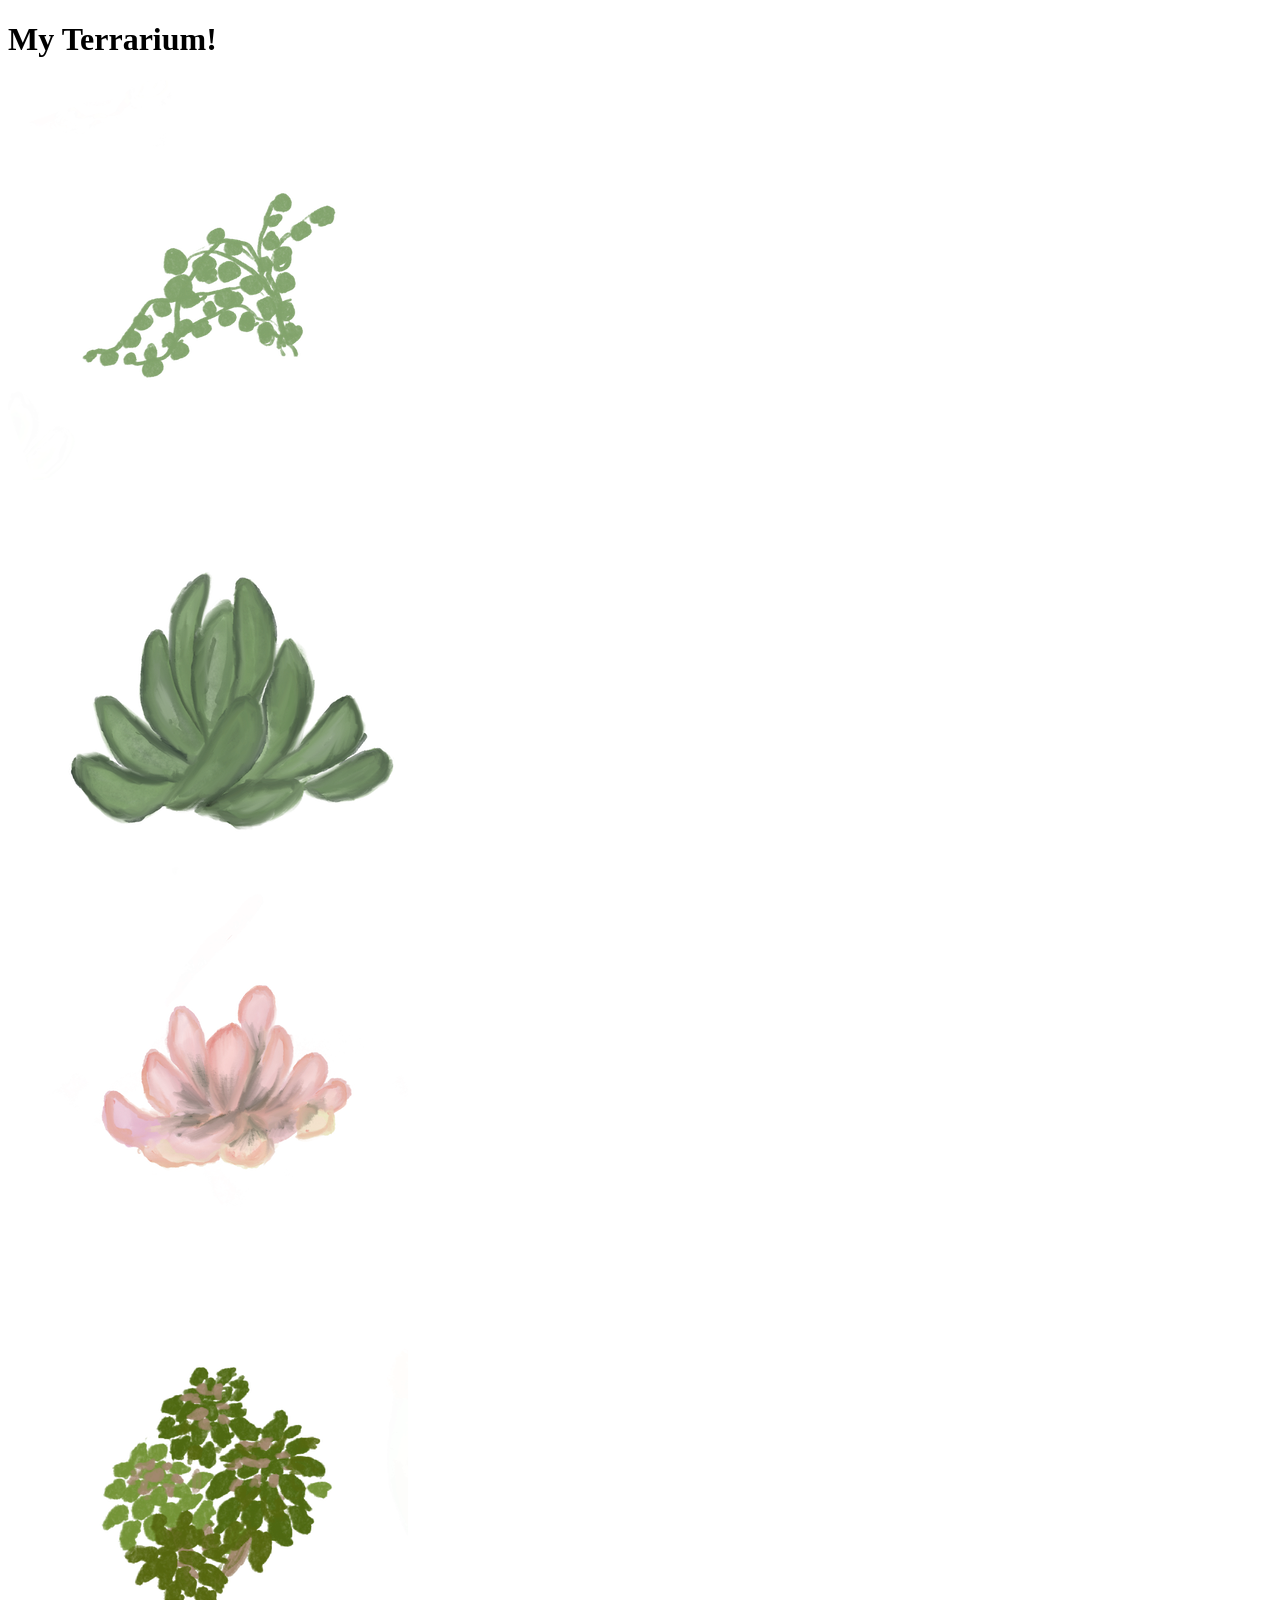
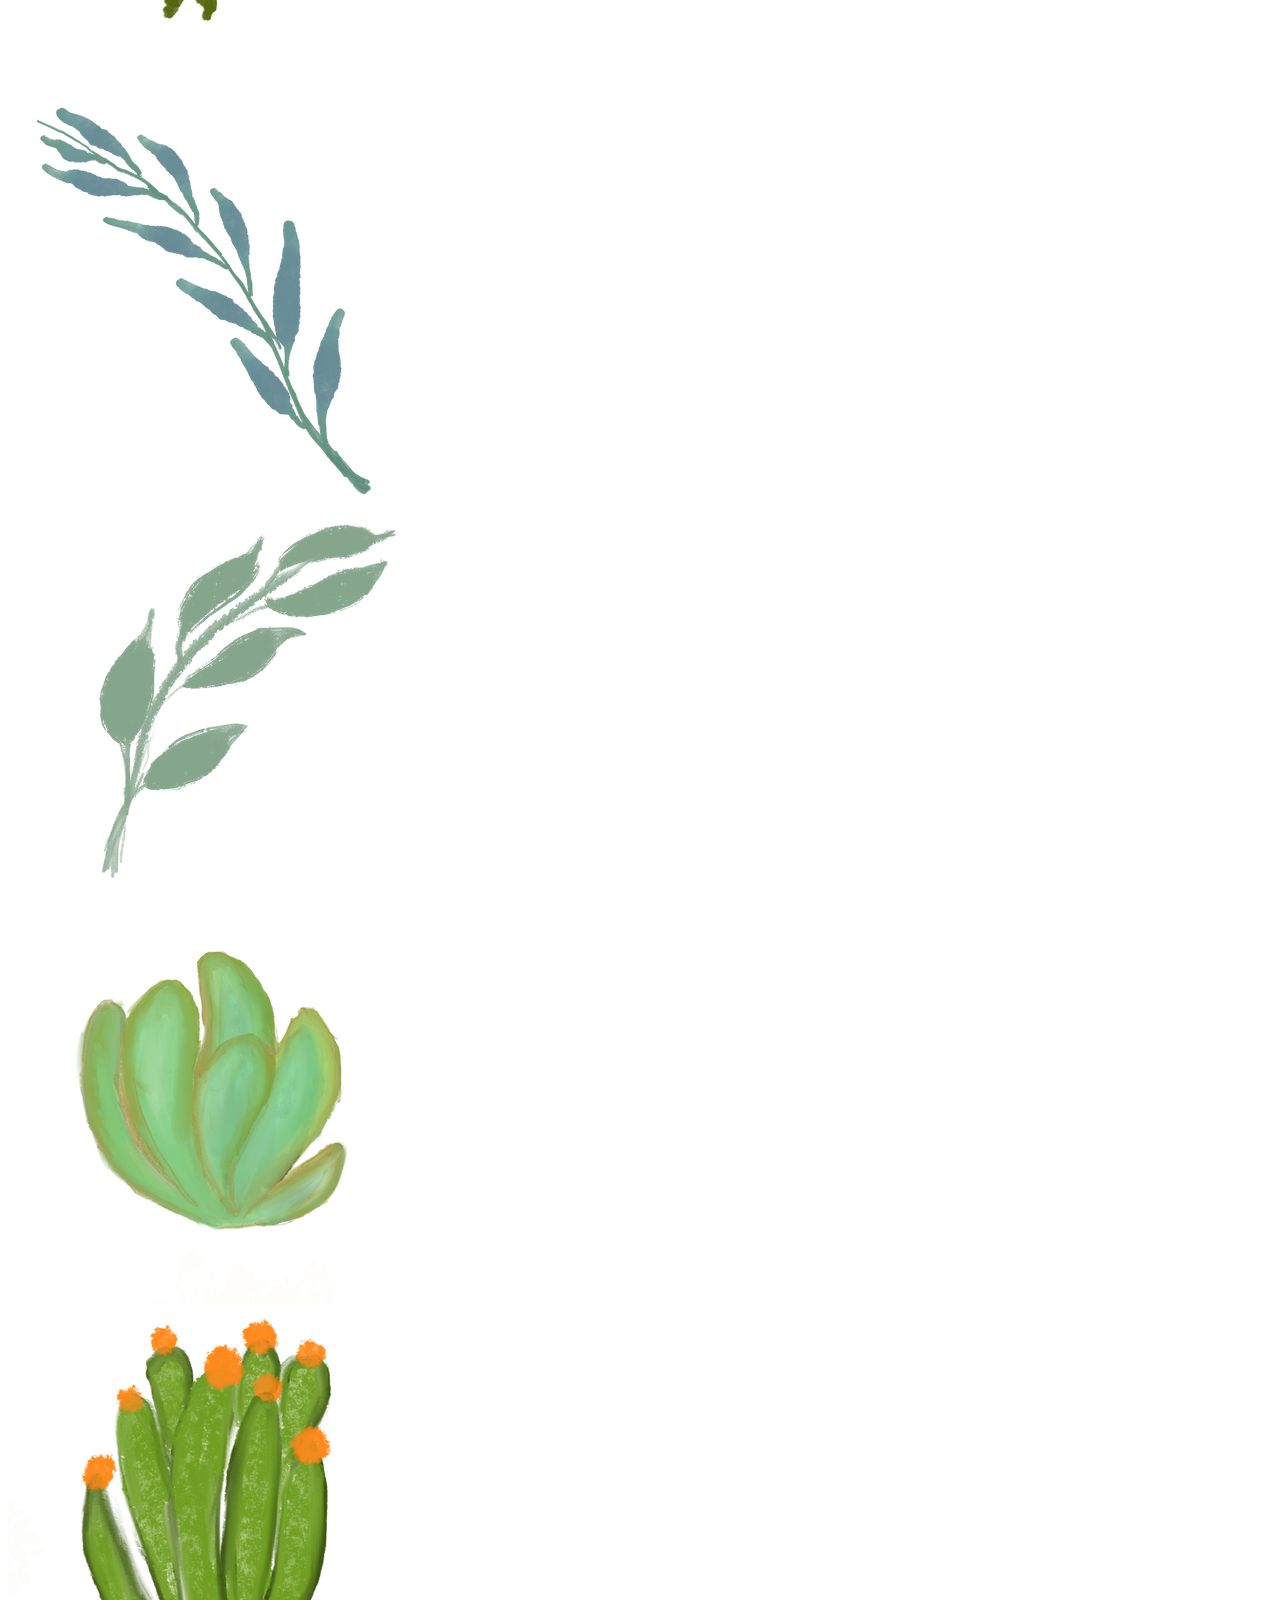
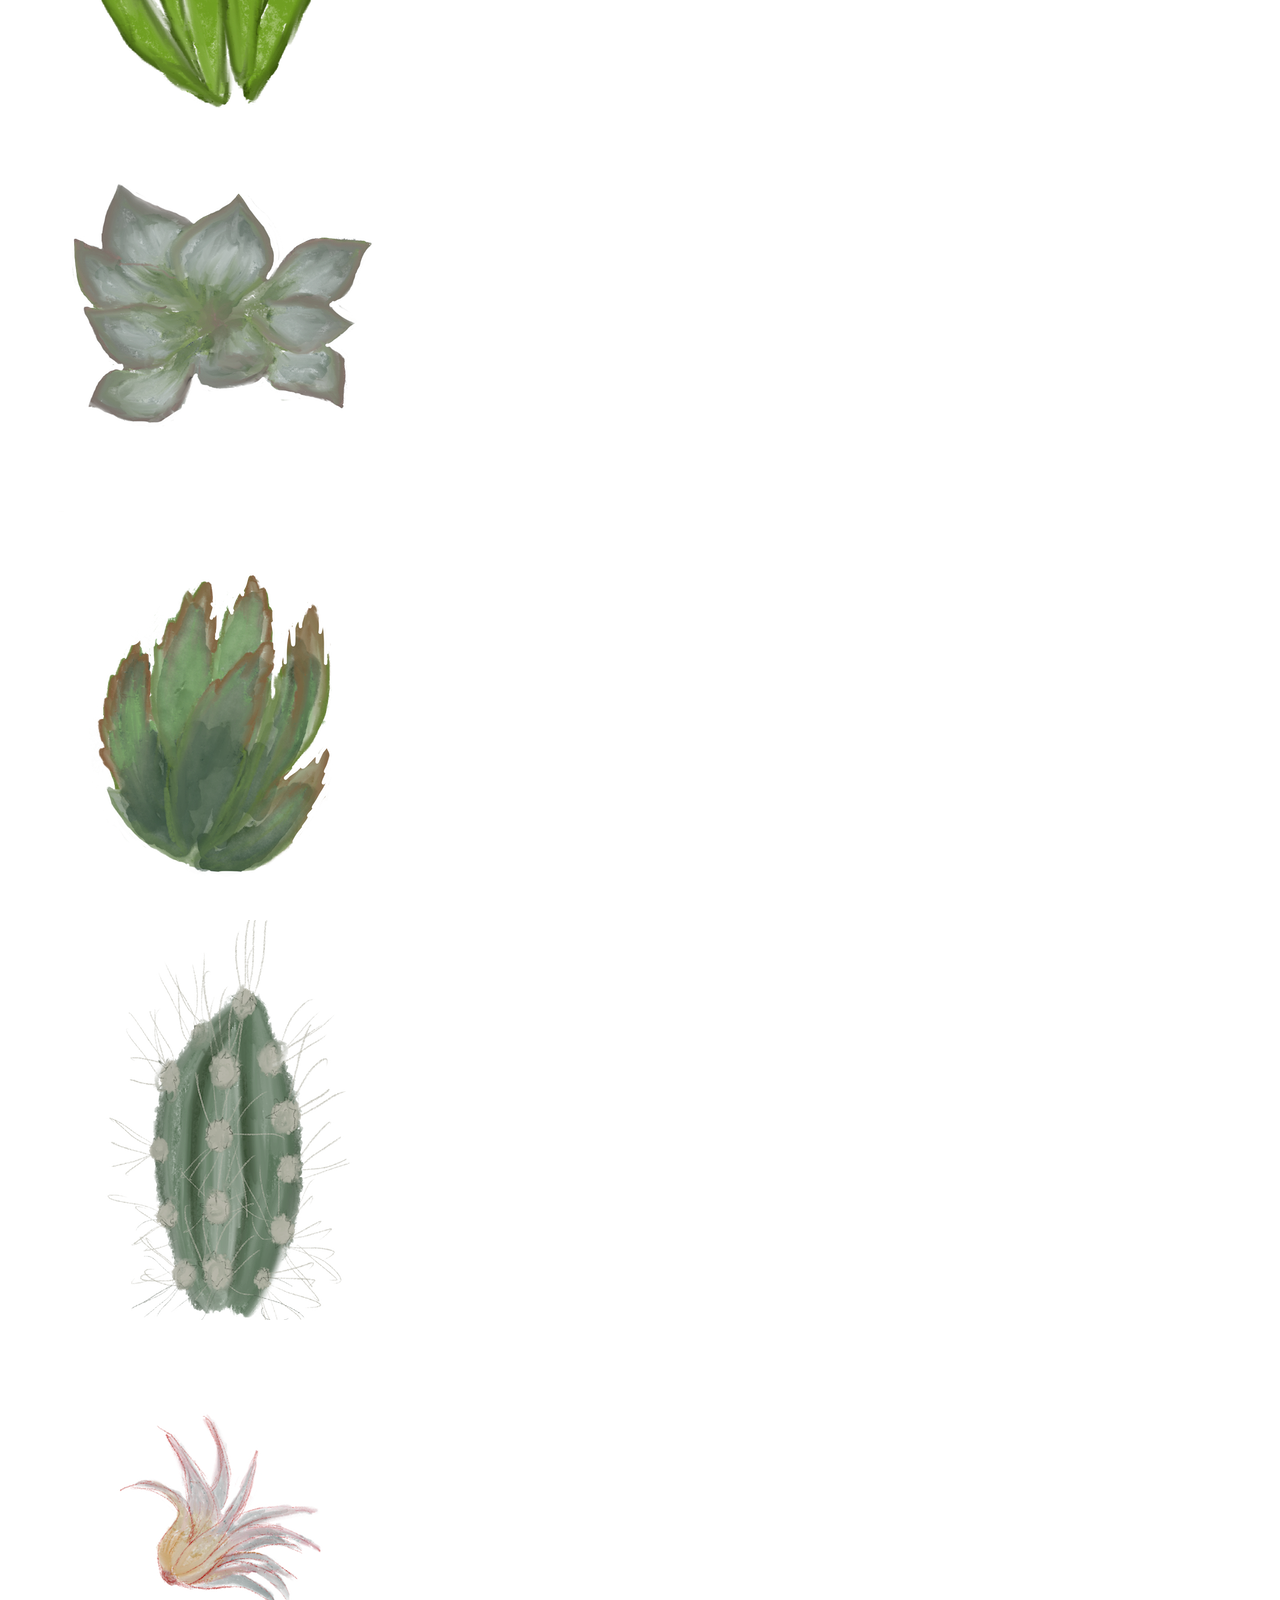
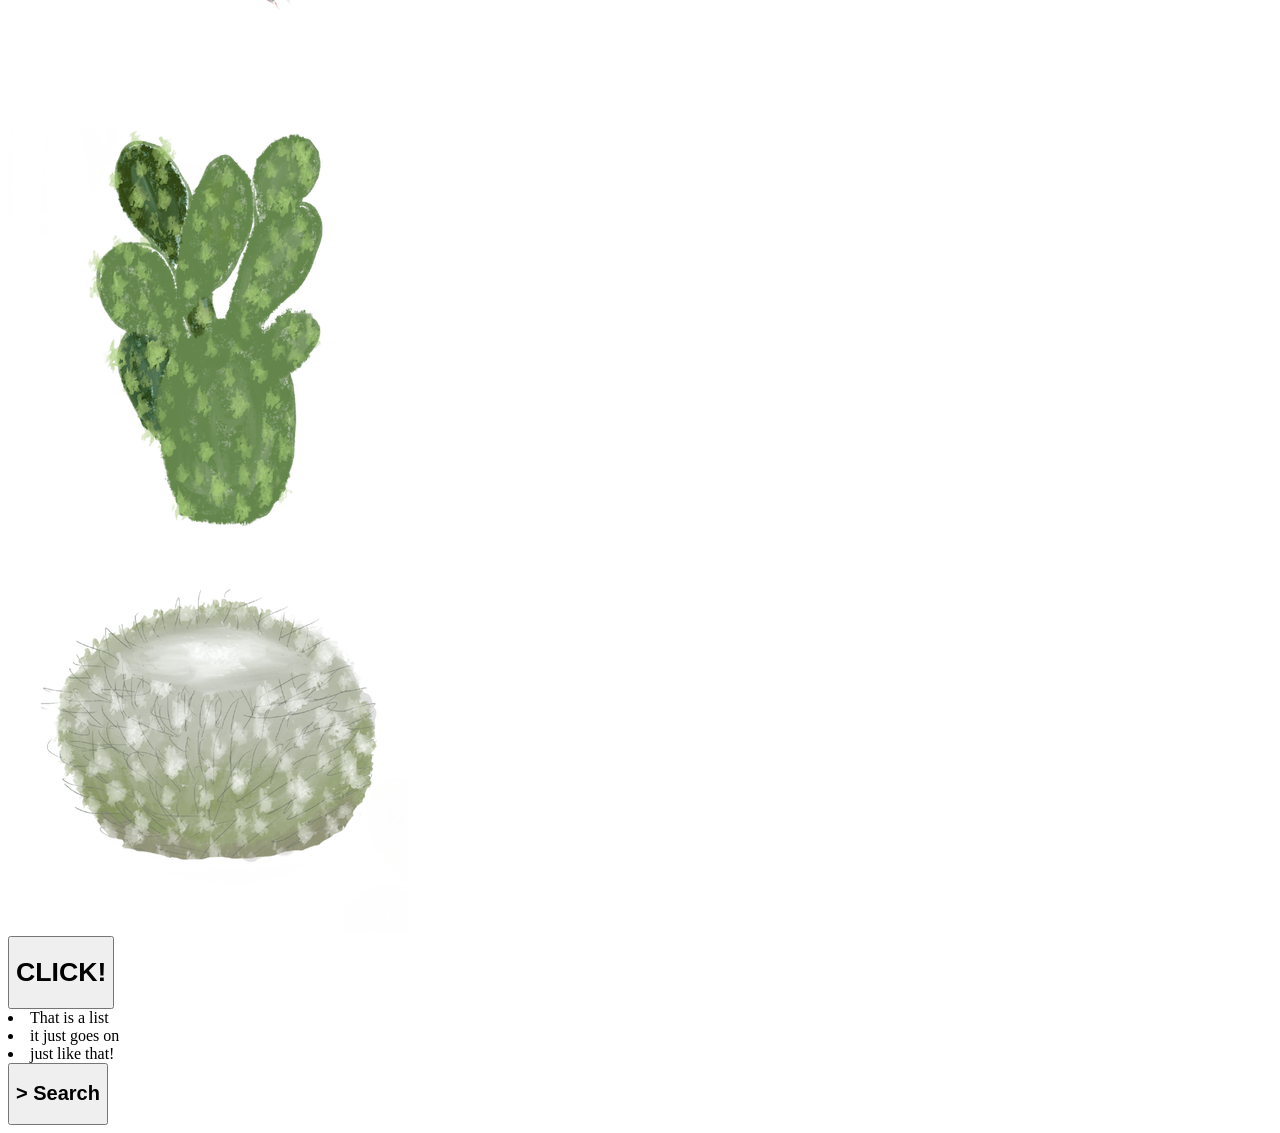
==== index.html @ 2153d601 "Terrarium Project" ====
<!DOCTYPE html>
<html>

    <head>
        <title>Welcome to Sadraw's Terrarium!</title>
        <meta charset="utf-8" />
        <meta http-equiv="X-UA-Compatible" content="IE=edge" />
        <meta name="viewport" content="width=device-width, initial-scale = " />

    </head>

<body>
    <h1>My Terrarium!</h1>
    <!-- <marquee behavior="scroll" direction="left"><h1>My Terrarium!</h1></marquee>
    
    <marquee direction="left" behavior="scroll" scrollamount="3">
        This text will scroll from right to left.
    </marquee>

    <marquee direction="up" behavior="scroll" scrollamount="5">
        <img src="./images/plant1.png" alt="Image" />
        <h2>This heading will scroll up.</h2>
        <p>This paragraph will also scroll up.</p>
    </marquee> -->

<div id="page">
	<div id="left-container" class="container">
		<div class="plant-holder">
			<img class="plant" alt="plant" id="plant1" src="./images/plant1.png" />
		</div>
		<div class="plant-holder">
			<img class="plant" alt="plant" id="plant2" src="./images/plant2.png" />
		</div>
		<div class="plant-holder">
			<img class="plant" alt="plant" id="plant3" src="./images/plant3.png" />
		</div>
		<div class="plant-holder">
			<img class="plant" alt="plant" id="plant4" src="./images/plant4.png" />
		</div>
		<div class="plant-holder">
			<img class="plant" alt="plant" id="plant5" src="./images/plant5.png" />
		</div>
		<div class="plant-holder">
			<img class="plant" alt="plant" id="plant6" src="./images/plant6.png" />
		</div>
		<div class="plant-holder">
			<img class="plant" alt="plant" id="plant7" src="./images/plant7.png" />
		</div>
	</div>
	<div id="right-container" class="container">
		<div class="plant-holder">
			<img class="plant" alt="plant" id="plant8" src="./images/plant8.png" />
		</div>
		<div class="plant-holder">
			<img class="plant" alt="plant" id="plant9" src="./images/plant9.png" />
		</div>
		<div class="plant-holder">
			<img class="plant" alt="plant" id="plant10" src="./images/plant10.png" />
		</div>
		<div class="plant-holder">
			<img class="plant" alt="plant" id="plant11" src="./images/plant11.png" />
		</div>
		<div class="plant-holder">
			<img class="plant" alt="plant" id="plant12" src="./images/plant12.png" />
		</div>
		<div class="plant-holder">
			<img class="plant" alt="plant" id="plant13" src="./images/plant13.png" />
		</div>
		<div class="plant-holder">
			<img class="plant" alt="plant" id="plant14" src="./images/plant14.png" />
		</div>
	</div>
    <div id="terrarium">
        <div class="jar-top"></div>
        <div class="jar-walls">
            <div class="jar-glossy-long"></div>
            <div class="jar-glossy-short"></div>
        </div>
        <div class="dirt"></div>
        <div class="jar-bottom"></div>
    </div>
</div>

<button><h1>CLICK!</h1> </button>
<li>That is a list</li>
<li>it just goes on</li>
<li>just like that!</li>

<button>
    <h2><span class="fa fa-serach"></span>> Search</h2>
</button>


</body>


</html
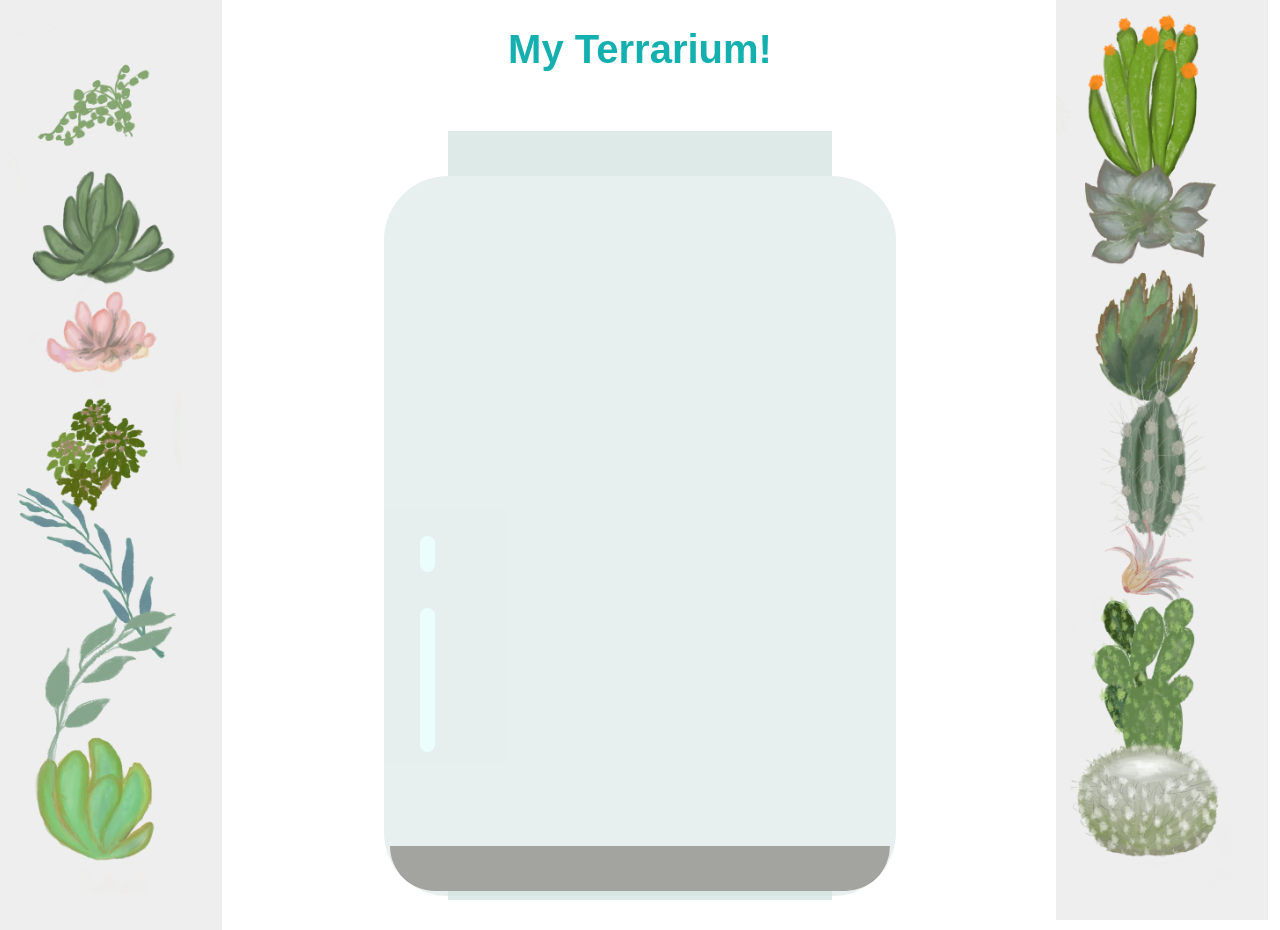
==== commit 30cfd896: "CSS added" ====
--- a/index.html
+++ b/index.html
@@ -6,11 +6,12 @@
         <meta charset="utf-8" />
         <meta http-equiv="X-UA-Compatible" content="IE=edge" />
         <meta name="viewport" content="width=device-width, initial-scale = " />
+		<link rel="stylesheet" href="./style.css " />
 
     </head>
 
 <body>
-    <h1>My Terrarium!</h1>
+    <h1 style="color: rgb(20, 175, 175);">My Terrarium!</h1>
     <!-- <marquee behavior="scroll" direction="left"><h1>My Terrarium!</h1></marquee>
     
     <marquee direction="left" behavior="scroll" scrollamount="3">
--- a/style.css
+++ b/style.css
@@ -0,0 +1,121 @@
+body {
+    font-family: 'Segoe UI', Tahoma, Helvetica, sans-serif;
+    font-size: 20px;
+    font-style: normal;
+    
+}
+
+
+h1 {
+    color: blue ; 
+    text-align: center;
+    /* it won't be blue. but we can make it be */
+    /* by adding !important */
+}
+
+
+#left-container {
+	background-color: #eee;
+	width: 15%;
+	left: 0px;
+	top: 0px;
+	position: absolute;
+	height: 100%;
+	padding: 15px;
+}
+
+#right-container {
+	background-color: #eee;
+	width: 15%;
+	right: 12px;
+	top: 0px;
+	position: absolute;
+	height: 100%;
+	padding: 10px;
+}   
+
+.plant-holder {
+	position: relative;
+	height: 13%;
+	left: -10px;
+}
+
+.plant {
+	position: absolute;
+	max-width: 150%;
+	max-height: 150%;
+	z-index: 2;
+}
+
+.jar-walls {
+	height: 80%;
+	width: 40%;
+	background: #d1e1df;
+	border-radius: 4rem;
+	position: absolute;
+	bottom: 0.5%;
+	left: 30%;
+	opacity: 0.5;
+	z-index: 1;
+    
+}
+
+.jar-top {
+	width: 30%;
+	height: 5%;
+	background: #d1e1df;
+	position: absolute;
+	bottom: 80.5%;
+	left: 35%;
+	opacity: 0.7;
+	z-index: 1;
+}
+
+.jar-bottom {
+	width: 30%;
+	height: 1%;
+	background: #d1e1df;
+	position: absolute;
+	bottom: 0%;
+	left: 35%;
+	opacity: 0.7;
+}
+
+.dirt {
+	width: 39%;
+	height: 5%;
+	background: #3a241d;
+	position: absolute;
+	border-radius: 0 0 4rem 4rem;
+	bottom: 1%;
+	left: 30.5%;
+	opacity: 0.7;
+	z-index: -1;
+}
+
+
+.jar-glossy-long {
+    width: 3%;
+    height: 20%;
+    background-color: #d9fdfd;
+    position: absolute;
+    border-radius: 2rem;
+    top: 60%;
+    left: 7%;
+    /* opacity: ; */
+    z-index: 1;
+}
+
+.jar-glossy-short {
+    width: 3%;
+    height: 5%;
+    background-color: #d9fdfd;
+    position: absolute;
+    border-radius: 2rem;
+    top: 50%;
+    left: 7%;
+    /* opacity: ; */
+    z-index: 1;
+
+
+}
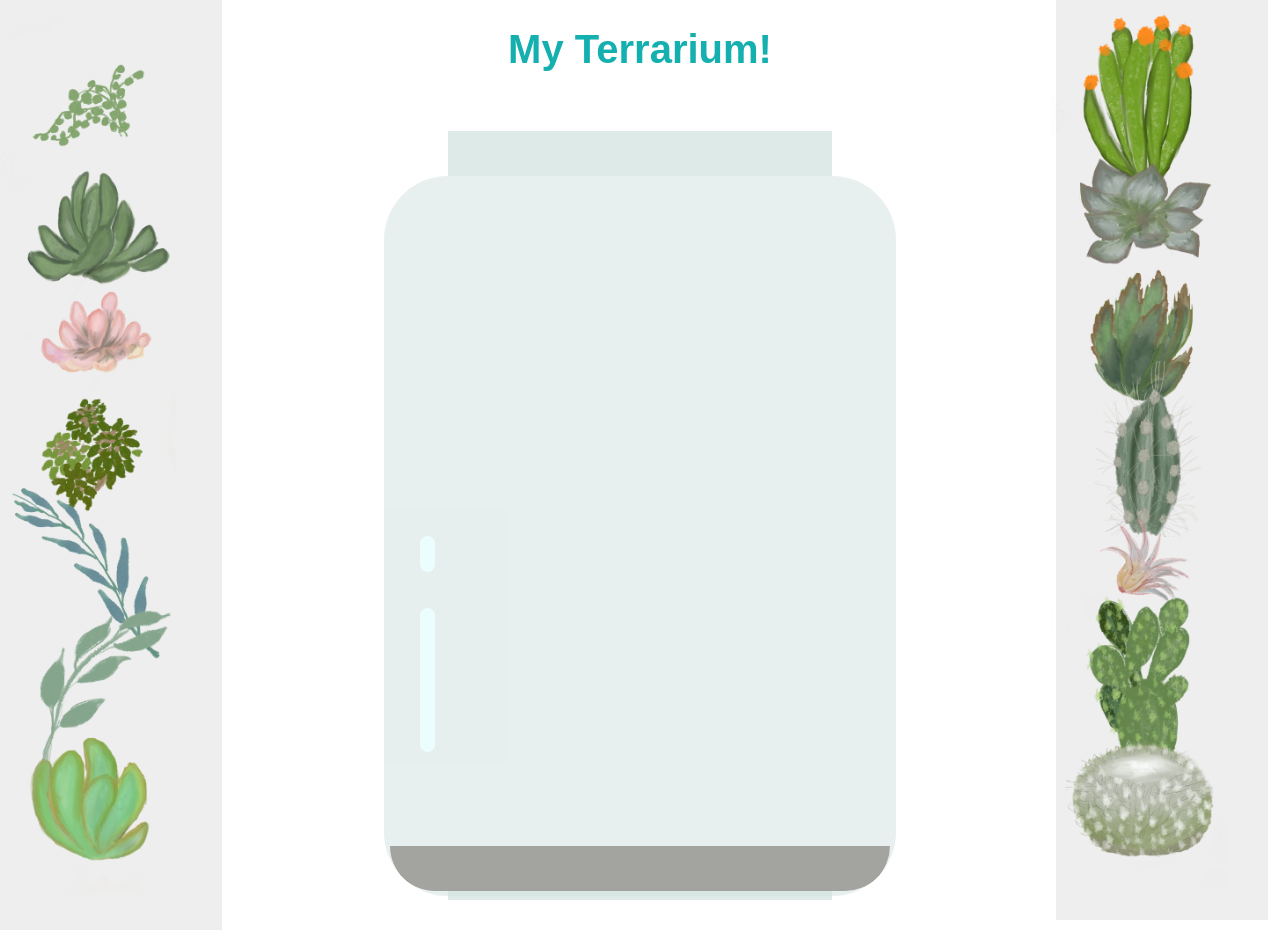
==== commit fa723b07: "changes" ====
--- a/index.html
+++ b/index.html
@@ -7,7 +7,7 @@
         <meta http-equiv="X-UA-Compatible" content="IE=edge" />
         <meta name="viewport" content="width=device-width, initial-scale = " />
 		<link rel="stylesheet" href="./style.css " />
-
+		<script src="./script.js" defer></script>
     </head>
 
 <body>
@@ -80,6 +80,8 @@
         <div class="dirt"></div>
         <div class="jar-bottom"></div>
     </div>
+	
+
 </div>
 
 <button><h1>CLICK!</h1> </button>
@@ -90,8 +92,6 @@
 <button>
     <h2><span class="fa fa-serach"></span>> Search</h2>
 </button>
-
-
 </body>
 
 
--- a/style.css
+++ b/style.css
@@ -37,7 +37,7 @@
 .plant-holder {
 	position: relative;
 	height: 13%;
-	left: -10px;
+	left: -15px;
 }
 
 .plant {
@@ -119,3 +119,4 @@
 
 
 }
+
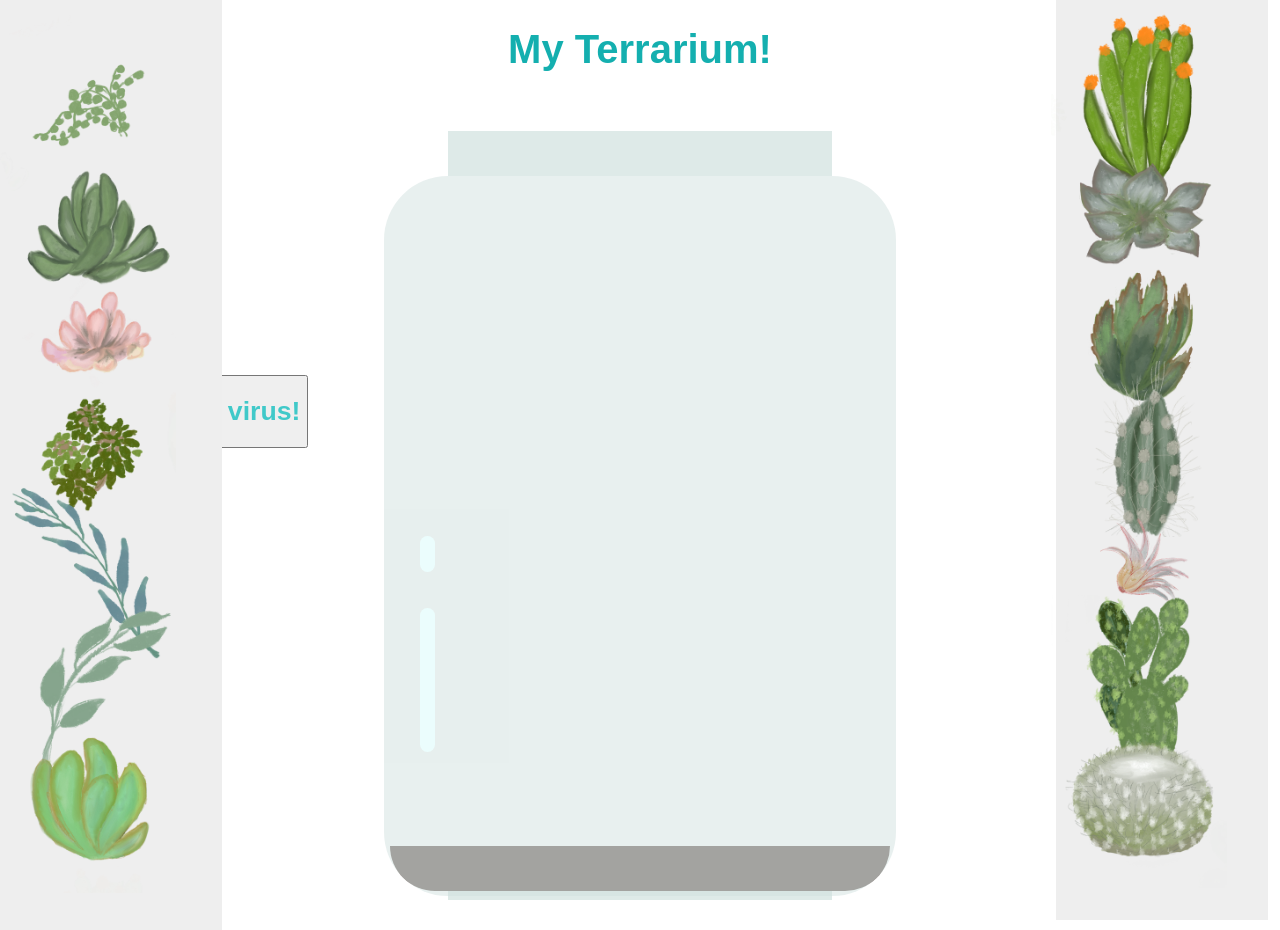
==== commit b6c9b16d: "folders added" ====
--- a/index.html
+++ b/index.html
@@ -95,4 +95,26 @@
 </body>
 
 
-</html+</html>
+
+<div class="button 1" , id="button1">
+
+<button>
+	 <h1 style="color: rgb(62, 190, 147);">CLICK ME! </h1>
+	
+</button>
+<!-- <button onclick=""></button>	 -->
+</div>
+
+<div id="myButton" , class="buttons">
+
+
+<button>
+
+	<h1 style="color: rgb(64, 201, 201);"> Click! I am not a virus! </h1>
+
+</button>
+
+</div>
+
+
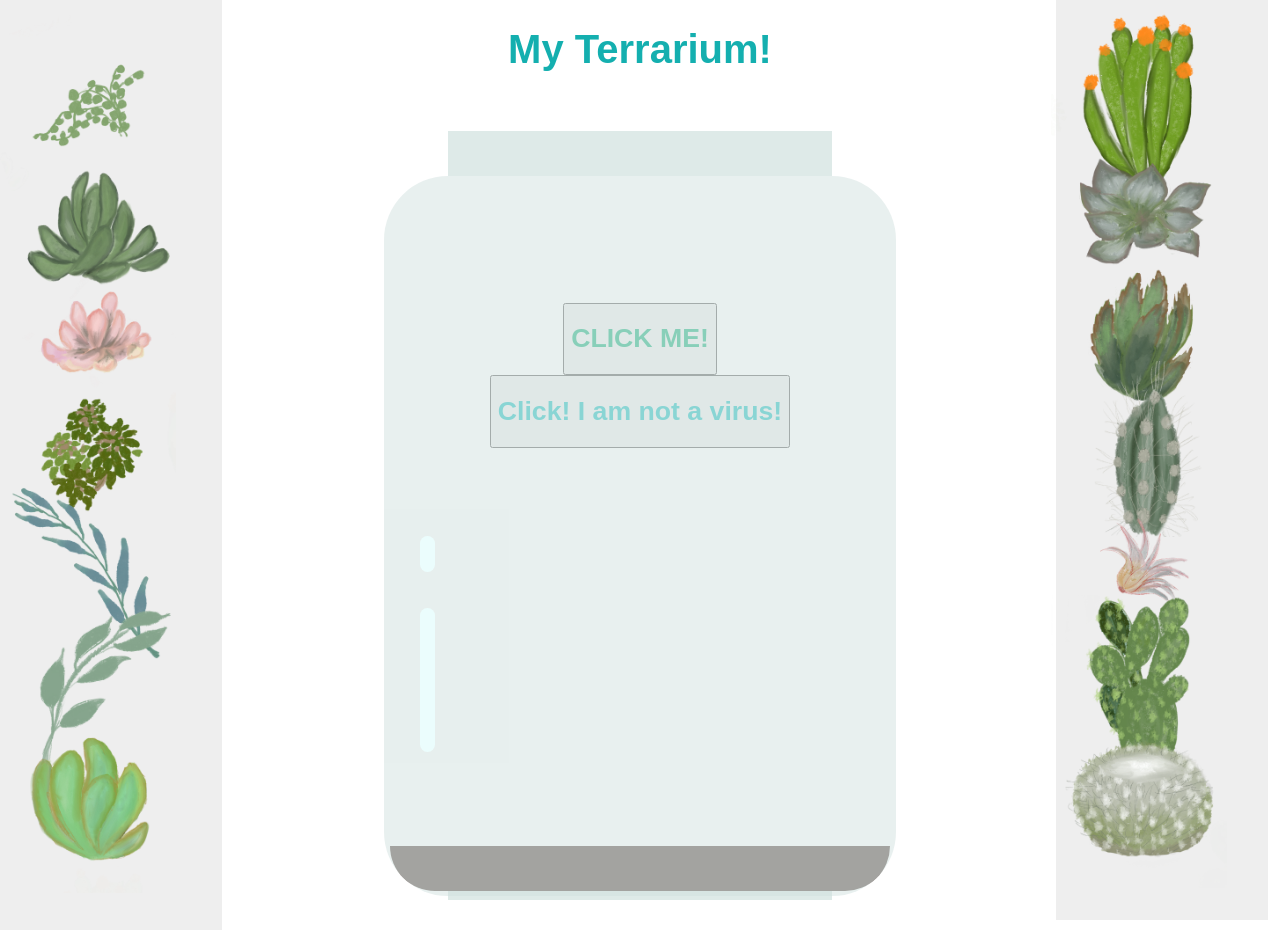
==== commit fbeffbef: "changes" ====
--- a/index.html
+++ b/index.html
@@ -6,8 +6,8 @@
         <meta charset="utf-8" />
         <meta http-equiv="X-UA-Compatible" content="IE=edge" />
         <meta name="viewport" content="width=device-width, initial-scale = " />
-		<link rel="stylesheet" href="./style.css " />
-		<script src="./script.js" defer></script>
+		<link rel="stylesheet" href="./css/style.css " />
+		<script src="./js/script.js" defer></script>
     </head>
 
 <body>
--- a/css/style.css
+++ b/css/style.css
@@ -0,0 +1,134 @@
+body {
+    font-family: 'Segoe UI', Tahoma, Helvetica, sans-serif;
+    font-size: 20px;
+    font-style: normal;
+    
+}
+#button1 {
+	text-align: center;
+	font-size: medium;
+	font-family: 'Gill Sans', 'Gill Sans MT', Calibri, 'Trebuchet MS', sans-serif;
+	color: rgb(134, 96, 204) !important;
+}
+
+#myButton {
+	text-align:center;
+	font-size: medium;
+	right: 50%;
+}
+
+
+h1 {
+    color: blue  ; 
+    text-align: center;
+    /* it won't be blue. but we can make it be */
+    /* by adding !important */
+}
+
+
+#left-container {
+	background-color: #eee;
+	width: 15%;
+	left: 0px;
+	top: 0px;
+	position: absolute;
+	height: 100%;
+	padding: 15px;
+}
+
+#right-container {
+	background-color: #eee;
+	width: 15%;
+	right: 12px;
+	top: 0px;
+	position: absolute;
+	height: 100%;
+	padding: 10px;
+}   
+
+.plant-holder {
+	position: relative;
+	height: 13%;
+	left: -15px;
+}
+
+.plant {
+	position: absolute;
+	max-width: 150%;
+	max-height: 150%;
+	z-index: 2;
+}
+
+.jar-walls {
+	height: 80%;
+	width: 40%;
+	background: #d1e1df;
+	border-radius: 4rem;
+	position: absolute;
+	bottom: 0.5%;
+	left: 30%;
+	opacity: 0.5;
+	z-index: 1;
+    
+}
+
+.jar-top {
+	width: 30%;
+	height: 5%;
+	background: #d1e1df;
+	position: absolute;
+	bottom: 80.5%;
+	left: 35%;
+	opacity: 0.7;
+	z-index: 1;
+}
+
+.jar-bottom {
+	width: 30%;
+	height: 1%;
+	background: #d1e1df;
+	position: absolute;
+	bottom: 0%;
+	left: 35%;
+	opacity: 0.7;
+}
+
+.dirt {
+	width: 39%;
+	height: 5%;
+	background: #3a241d;
+	position: absolute;
+	border-radius: 0 0 4rem 4rem;
+	bottom: 1%;
+	left: 30.5%;
+	opacity: 0.7;
+	z-index: -1;
+}
+
+
+.jar-glossy-long {
+    width: 3%;
+    height: 20%;
+    background-color: #d9fdfd;
+    position: absolute;
+    border-radius: 2rem;
+    top: 60%;
+    left: 7%;
+    /* opacity: ; */
+    z-index: 1;
+}
+
+.jar-glossy-short {
+    width: 3%;
+    height: 5%;
+    background-color: #d9fdfd;
+    position: absolute;
+    border-radius: 2rem;
+    top: 50%;
+    left: 7%;
+    /* opacity: ; */
+    z-index: 1;
+
+
+}
+
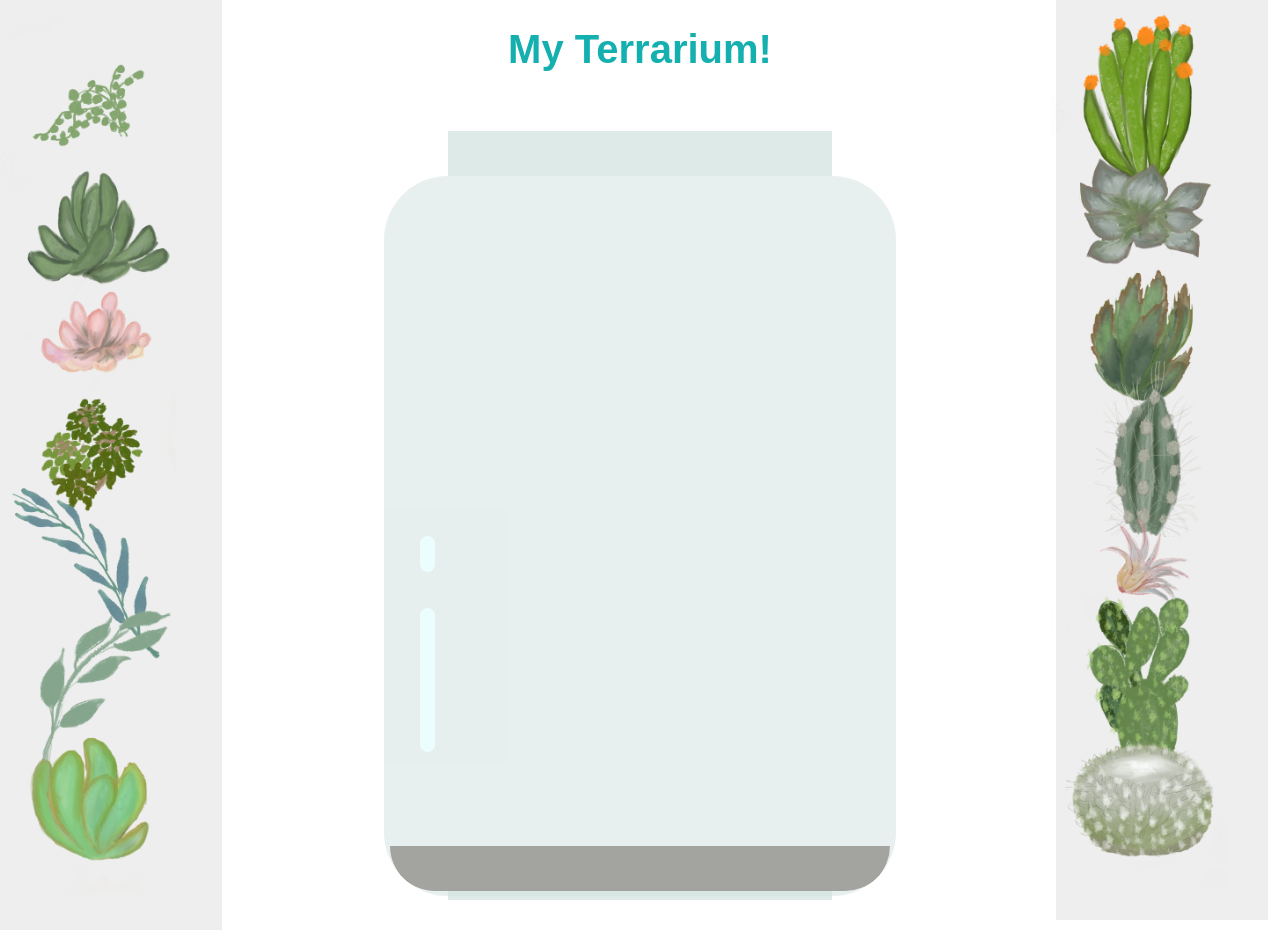
==== commit 91d60d0d: "final touch" ====
--- a/index.html
+++ b/index.html
@@ -95,8 +95,14 @@
 </body>
 
 
+
+
+
+
+
+
 </html>
-
+<!-- 
 <div class="button 1" , id="button1">
 
 <button>
@@ -104,17 +110,17 @@
 	
 </button>
 <!-- <button onclick=""></button>	 -->
-</div>
+<!-- </div>
 
-<div id="myButton" , class="buttons">
+<div id="myButton" , class="buttons"> -->
 
-
+<!-- 
 <button>
 
 	<h1 style="color: rgb(64, 201, 201);"> Click! I am not a virus! </h1>
 
-</button>
+</button> -->
 
-</div>
+<!-- </div> --> 
 
 
